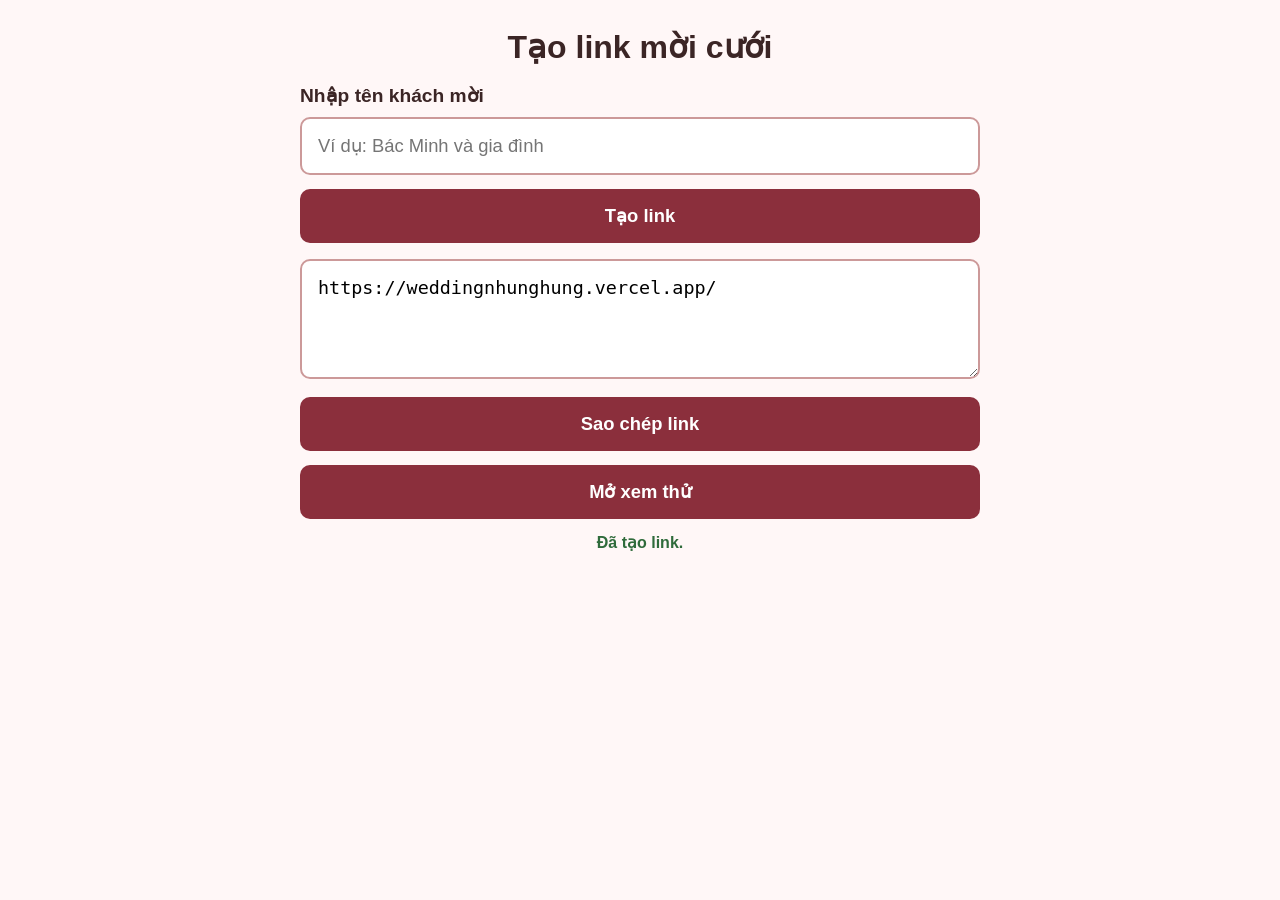
==== tao-link.html @ eea2c315 "1" ====
<!DOCTYPE html>
<html lang="vi">
<head>
    <meta charset="UTF-8">
    <meta content="IE=edge" http-equiv="X-UA-Compatible">
    <meta content="width=device-width, initial-scale=1" name="viewport">
    <title>Tạo link mời cưới</title>
    <style>
        body {
            margin: 0;
            font-family: Arial, sans-serif;
            background: #fff7f7;
            color: #3b2525;
        }

        main {
            width: min(680px, 100%);
            margin: 0 auto;
            padding: 28px 16px;
        }

        h1 {
            margin: 0 0 18px;
            font-size: 2rem;
            text-align: center;
        }

        label {
            display: block;
            margin-bottom: 10px;
            font-size: 1.2rem;
            font-weight: 700;
        }

        input,
        textarea,
        button,
        a.button {
            width: 100%;
            box-sizing: border-box;
            border-radius: 10px;
            font-size: 1.15rem;
        }

        input,
        textarea {
            border: 2px solid #c99;
            padding: 16px;
            background: #fff;
        }

        textarea {
            min-height: 120px;
            margin-top: 16px;
            resize: vertical;
        }

        button,
        a.button {
            display: block;
            margin-top: 14px;
            border: 0;
            padding: 16px;
            color: #fff;
            background: #8b2f3c;
            font-weight: 700;
            text-align: center;
            text-decoration: none;
            cursor: pointer;
        }

        .secondary {
            background: #5b4b4b;
        }

        .note {
            margin-top: 14px;
            min-height: 28px;
            text-align: center;
            font-size: 1rem;
            font-weight: 700;
            color: #2f6b3b;
        }
    </style>
</head>
<body>
    <main>
        <h1>Tạo link mời cưới</h1>

        <label for="guestName">Nhập tên khách mời</label>
        <input id="guestName" type="text" placeholder="Ví dụ: Bác Minh và gia đình" autocomplete="off">

        <button id="createLink" type="button">Tạo link</button>
        <textarea id="inviteLink" readonly placeholder="Link mời sẽ hiện ở đây"></textarea>
        <button id="copyLink" type="button">Sao chép link</button>
        <a class="button secondary" id="openLink" href="https://weddingnhunghung.vercel.app/" target="_blank" rel="noopener">Mở xem thử</a>
        <div class="note" id="message"></div>
    </main>

    <script>
        const guestName = document.getElementById("guestName");
        const inviteLink = document.getElementById("inviteLink");
        const openLink = document.getElementById("openLink");
        const message = document.getElementById("message");
        const inviteBaseUrl = "https://weddingnhunghung.vercel.app/";

        function buildLink() {
            const url = new URL(inviteBaseUrl);
            const name = guestName.value.trim();
            if (name) url.searchParams.set("name", name);
            return url.toString();
        }

        function createLink() {
            const link = buildLink();
            inviteLink.value = link;
            openLink.href = link;
            message.textContent = "Đã tạo link.";
        }

        document.getElementById("createLink").addEventListener("click", createLink);

        document.getElementById("copyLink").addEventListener("click", async function () {
            if (!inviteLink.value) createLink();
            inviteLink.select();
            try {
                await navigator.clipboard.writeText(inviteLink.value);
            } catch (error) {
                document.execCommand("copy");
            }
            message.textContent = "Đã sao chép link.";
        });

        guestName.addEventListener("input", createLink);
        createLink();
    </script>
</body>
</html>
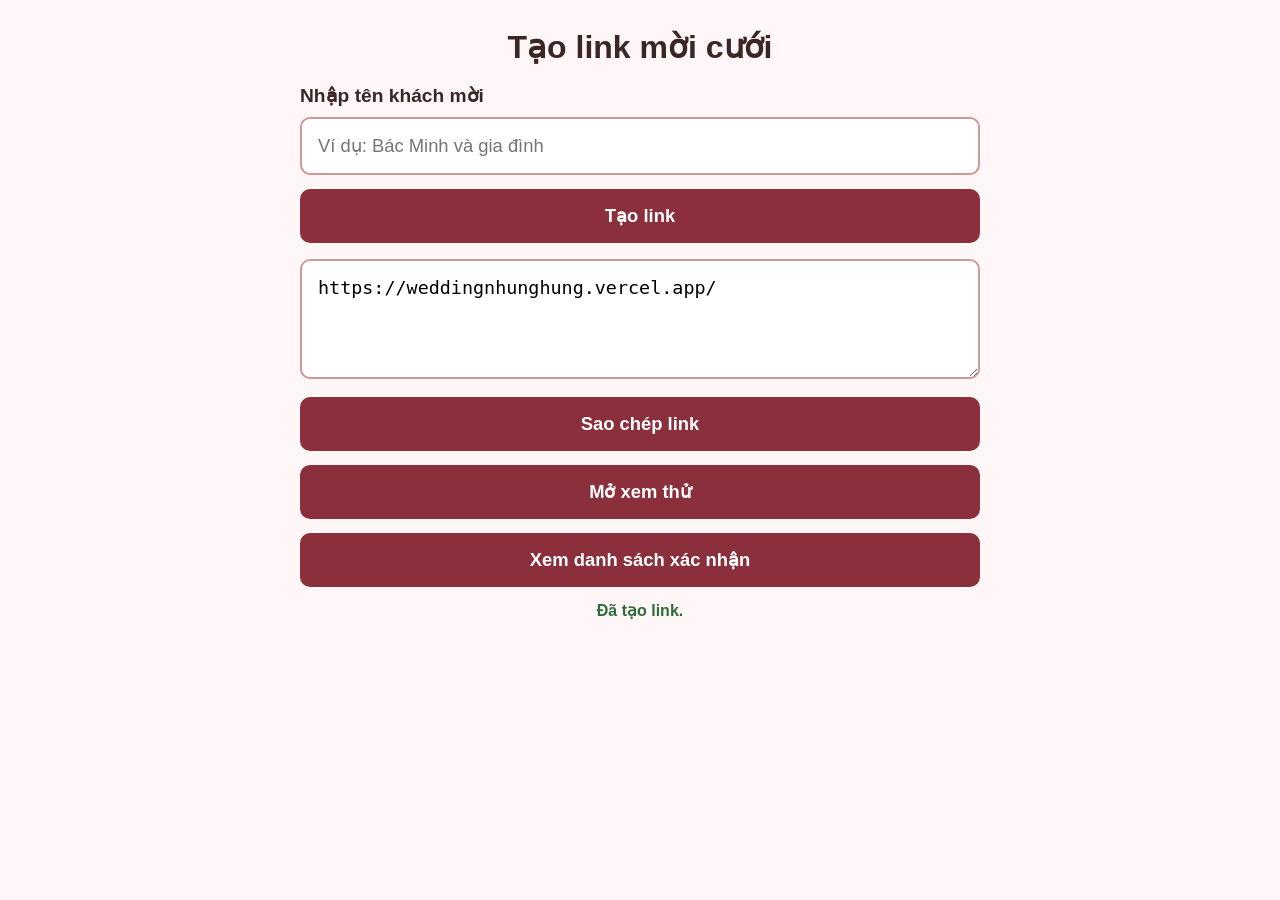
==== commit 05d7e670: "1" ====
--- a/tao-link.html
+++ b/tao-link.html
@@ -94,6 +94,7 @@
         <textarea id="inviteLink" readonly placeholder="Link mời sẽ hiện ở đây"></textarea>
         <button id="copyLink" type="button">Sao chép link</button>
         <a class="button secondary" id="openLink" href="https://weddingnhunghung.vercel.app/" target="_blank" rel="noopener">Mở xem thử</a>
+        <a class="button secondary" href="xac-nhan.html" target="_blank" rel="noopener">Xem danh sách xác nhận</a>
         <div class="note" id="message"></div>
     </main>
 
